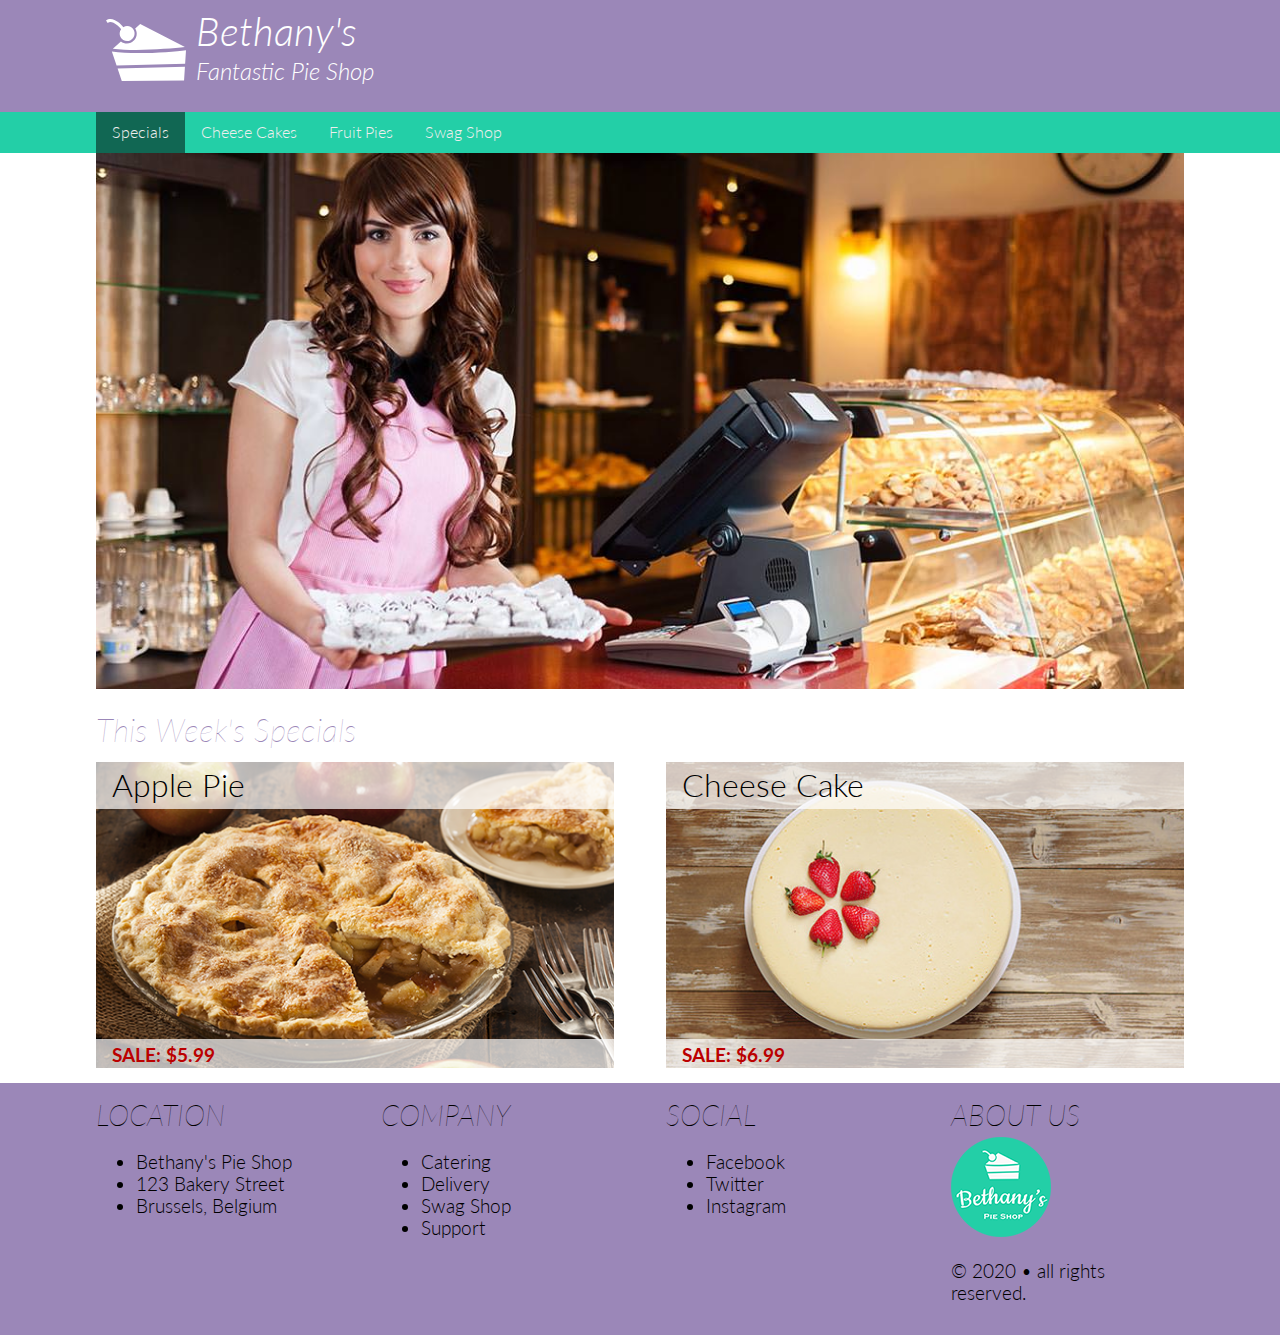
==== Without boostrap/index.html @ c8080414 "first commit" ====
<!doctype html>
<html lang="en">
<head>
<meta charset="UTF-8">
    <meta name="viewport" content="width=device-width, initial-scale=1, maximum-scale=1">
    
    <link href="https://fonts.googleapis.com/css2?family=Lato:ital,wght@0,300;0,700;1,300&display=swap" rel="stylesheet">
    
    <link href="css/styles.css" rel="stylesheet">

    
<title>Home | Bethany's Pie Shop</title>
</head>

<body>
    <header class="clearfix">
    <div class="row limited">
        <section class="column small-12">
        <img src="images/logo.svg" alt="Bethany's Pie Shop Logo">
        <h1>Bethany's</h1>
        <h2>Fantastic Pie Shop</h2>
        </section>
    </div> <!-- end row -->
    </header>
    
    <nav class="clearfix">
        <div class="row limited">
        <button id="hamburgerBtn">&#9776;</button>
        <ul id="primaryNav">
            <li class="active"><a href="index.html">Specials</a></li>
            <li><a href="cheeseCakes.html">Cheese Cakes</a></li>
            <li><a href="fruitPies.html">Fruit Pies</a></li>
            <li><a href="#">Swag Shop</a></li>
        </ul>
            </div> <!-- end row -->
    </nav>
    
    <main class="clearfix">
        <div class="row limited">
            <section class="column small-12">
                <img src="images/hero.jpg" alt="Bethany at Work" width="1140" height="561">
            </section>
        </div><!-- end row -->
        
        <div class="row limited">
            <section class="column small-12">
                <h1>This Week's Specials</h1>
            </section>
        </div><!-- end row -->
        
        <div class="row limited">
            <section class="column small-12 medium-6 labeled">
                <h6>Apple Pie</h6>
                <img src="products/pie-apple.jpg" alt="apple pie">
                <p>SALE: $5.99</p>
            </section>
            <section class="column small-12 medium-6 labeled">
                <h6>Cheese Cake</h6>
                <img src="products/cake-plain.jpg" alt="apple pie">
                <p>SALE: $6.99</p>
            </section>
        </div><!-- end row -->
        
        
        
    
    </main>
    
    <footer class="clearfix">
        <div class="row limited">
<section class="column small-12 medium-6 large-3">
    <h2>Location</h2>
    <ul>
        <li>Bethany's Pie Shop</li>
        <li>123 Bakery Street</li> 
        <li>Brussels, Belgium</li>
    </ul>
</section>
<section class="column small-12 medium-6 large-3">
    <h2>Company</h2>
    <ul>
        <li>Catering</li>
        <li>Delivery</li> 
        <li>Swag Shop</li>
        <li>Support</li>
    </ul>
</section>
<section class="column small-12 medium-6 large-3">
    <h2>Social</h2>
    <ul>
        <li>Facebook</li>
        <li>Twitter</li> 
        <li>Instagram</li>
    </ul>
</section>
<section class="column small-12 medium-6 large-3">
    <h2>About Us</h2>
    <img src="images/logo2.png" alt="logo">
    <p>&copy; 2020 &bull; all rights reserved.</p>
</section>
</div> <!-- end row -->
    </footer>
    
    <script src="js/menuToggle.js"></script> 
    
</body>
</html>
---- Without boostrap/css/styles.css ----
/*! normalize.css v8.0.1 | MIT License | github.com/necolas/normalize.css */
/* Document
   ========================================================================== */
/**
 * 1. Correct the line height in all browsers.
 * 2. Prevent adjustments of font size after orientation changes in iOS.
 */
html {
  line-height: 1.15;
  /* 1 */
  -webkit-text-size-adjust: 100%;
  /* 2 */ }

/* Sections
   ========================================================================== */
/**
 * Remove the margin in all browsers.
 */
body {
  margin: 0; }

/**
 * Render the `main` element consistently in IE.
 */
main {
  display: block; }

/**
 * Correct the font size and margin on `h1` elements within `section` and
 * `article` contexts in Chrome, Firefox, and Safari.
 */
h1 {
  font-size: 2em;
  margin: 0.67em 0; }

/* Grouping content
   ========================================================================== */
/**
 * 1. Add the correct box sizing in Firefox.
 * 2. Show the overflow in Edge and IE.
 */
hr {
  box-sizing: content-box;
  /* 1 */
  height: 0;
  /* 1 */
  overflow: visible;
  /* 2 */ }

/**
 * 1. Correct the inheritance and scaling of font size in all browsers.
 * 2. Correct the odd `em` font sizing in all browsers.
 */
pre {
  font-family: monospace, monospace;
  /* 1 */
  font-size: 1em;
  /* 2 */ }

/* Text-level semantics
   ========================================================================== */
/**
 * Remove the gray background on active links in IE 10.
 */
a {
  background-color: transparent; }

/**
 * 1. Remove the bottom border in Chrome 57-
 * 2. Add the correct text decoration in Chrome, Edge, IE, Opera, and Safari.
 */
abbr[title] {
  border-bottom: none;
  /* 1 */
  text-decoration: underline;
  /* 2 */
  text-decoration: underline dotted;
  /* 2 */ }

/**
 * Add the correct font weight in Chrome, Edge, and Safari.
 */
b,
strong {
  font-weight: bolder; }

/**
 * 1. Correct the inheritance and scaling of font size in all browsers.
 * 2. Correct the odd `em` font sizing in all browsers.
 */
code,
kbd,
samp {
  font-family: monospace, monospace;
  /* 1 */
  font-size: 1em;
  /* 2 */ }

/**
 * Add the correct font size in all browsers.
 */
small {
  font-size: 80%; }

/**
 * Prevent `sub` and `sup` elements from affecting the line height in
 * all browsers.
 */
sub,
sup {
  font-size: 75%;
  line-height: 0;
  position: relative;
  vertical-align: baseline; }

sub {
  bottom: -0.25em; }

sup {
  top: -0.5em; }

/* Embedded content
   ========================================================================== */
/**
 * Remove the border on images inside links in IE 10.
 */
img {
  border-style: none; }

/* Forms
   ========================================================================== */
/**
 * 1. Change the font styles in all browsers.
 * 2. Remove the margin in Firefox and Safari.
 */
button,
input,
optgroup,
select,
textarea {
  font-family: inherit;
  /* 1 */
  font-size: 100%;
  /* 1 */
  line-height: 1.15;
  /* 1 */
  margin: 0;
  /* 2 */ }

/**
 * Show the overflow in IE.
 * 1. Show the overflow in Edge.
 */
button,
input {
  /* 1 */
  overflow: visible; }

/**
 * Remove the inheritance of text transform in Edge, Firefox, and IE.
 * 1. Remove the inheritance of text transform in Firefox.
 */
button,
select {
  /* 1 */
  text-transform: none; }

/**
 * Correct the inability to style clickable types in iOS and Safari.
 */
button,
[type="button"],
[type="reset"],
[type="submit"] {
  -webkit-appearance: button; }

/**
 * Remove the inner border and padding in Firefox.
 */
button::-moz-focus-inner,
[type="button"]::-moz-focus-inner,
[type="reset"]::-moz-focus-inner,
[type="submit"]::-moz-focus-inner {
  border-style: none;
  padding: 0; }

/**
 * Restore the focus styles unset by the previous rule.
 */
button:-moz-focusring,
[type="button"]:-moz-focusring,
[type="reset"]:-moz-focusring,
[type="submit"]:-moz-focusring {
  outline: 1px dotted ButtonText; }

/**
 * Correct the padding in Firefox.
 */
fieldset {
  padding: 0.35em 0.75em 0.625em; }

/**
 * 1. Correct the text wrapping in Edge and IE.
 * 2. Correct the color inheritance from `fieldset` elements in IE.
 * 3. Remove the padding so developers are not caught out when they zero out
 *    `fieldset` elements in all browsers.
 */
legend {
  box-sizing: border-box;
  /* 1 */
  color: inherit;
  /* 2 */
  display: table;
  /* 1 */
  max-width: 100%;
  /* 1 */
  padding: 0;
  /* 3 */
  white-space: normal;
  /* 1 */ }

/**
 * Add the correct vertical alignment in Chrome, Firefox, and Opera.
 */
progress {
  vertical-align: baseline; }

/**
 * Remove the default vertical scrollbar in IE 10+.
 */
textarea {
  overflow: auto; }

/**
 * 1. Add the correct box sizing in IE 10.
 * 2. Remove the padding in IE 10.
 */
[type="checkbox"],
[type="radio"] {
  box-sizing: border-box;
  /* 1 */
  padding: 0;
  /* 2 */ }

/**
 * Correct the cursor style of increment and decrement buttons in Chrome.
 */
[type="number"]::-webkit-inner-spin-button,
[type="number"]::-webkit-outer-spin-button {
  height: auto; }

/**
 * 1. Correct the odd appearance in Chrome and Safari.
 * 2. Correct the outline style in Safari.
 */
[type="search"] {
  -webkit-appearance: textfield;
  /* 1 */
  outline-offset: -2px;
  /* 2 */ }

/**
 * Remove the inner padding in Chrome and Safari on macOS.
 */
[type="search"]::-webkit-search-decoration {
  -webkit-appearance: none; }

/**
 * 1. Correct the inability to style clickable types in iOS and Safari.
 * 2. Change font properties to `inherit` in Safari.
 */
::-webkit-file-upload-button {
  -webkit-appearance: button;
  /* 1 */
  font: inherit;
  /* 2 */ }

/* Interactive
   ========================================================================== */
/*
 * Add the correct display in Edge, IE 10+, and Firefox.
 */
details {
  display: block; }

/*
 * Add the correct display in all browsers.
 */
summary {
  display: list-item; }

/* Misc
   ========================================================================== */
/**
 * Add the correct display in IE 10+.
 */
template {
  display: none; }

/**
 * Add the correct display in IE 10.
 */
[hidden] {
  display: none; }

html {
  -webkit-text-size-adjust: 100%;
  -ms-text-size-adjust: 100%; }

* {
  -moz-box-sizing: border-box;
  -webkit-box-sizing: border-box;
  box-sizing: border-box; }

body {
  font-family: 'Lato', sans-serif;
  font-size: 16px;
  font-weight: 300; }

/* grid section */
.row {
  clear: both; }

.column {
  float: left;
  padding: 0 2vw;
  margin: 0 0 .75rem 0; }

.small-12 {
  width: 100%; }

.small-6 {
  width: 50%; }

.limited {
  max-width: 1140px;
  margin: auto; }

header {
  background-color: #9b87b8; }

header img {
  float: left;
  height: 85px;
  padding: 10px; }

header h1, header h2 {
  margin: 0;
  color: #fff;
  font-weight: 300;
  font-style: italic; }

header h1 {
  padding: .5rem 0 0 0;
  font-size: 1.95rem; }

header h2 {
  padding: .2rem 0 0 0;
  font-size: 1.05rem; }

button#hamburgerBtn {
  background: none;
  border: none;
  color: #fff;
  font-size: 2.4rem;
  cursor: pointer;
  padding: 0 30px 0 2vw; }

nav {
  background-color: #23cfa7; }

nav ul {
  margin: 0;
  padding: 0; }

nav ul li {
  list-style-type: none; }

nav a {
  display: block;
  padding: .8rem 0;
  color: #eee;
  text-align: center;
  text-decoration: none; }

nav li.active {
  background-color: rgba(0, 0, 0, 0.5); }

nav a:hover {
  background-color: rgba(0, 0, 0, 0.2); }

nav ul.open {
  display: block; }

nav ul {
  display: none; }

main img {
  width: 100%;
  height: auto; }

main h1, main h3 {
  font-weight: 100;
  color: #9b87b8;
  font-style: italic;
  margin: .5rem 0 .1rem 0; }

main h1 {
  font-size: 2rem; }

main h2 {
  font-size: 1.2rem; }

main p {
  font-size: 1.2rem;
  margin: 0 0 .3rem 0; }

.labeled {
  position: relative; }

.labeled h6, .labeled p {
  position: absolute;
  background-color: rgba(255, 255, 255, 0.7);
  margin: 0;
  width: 100%;
  padding: .3rem 1rem; }

.labeled h6 {
  top: 0;
  font-size: 2rem;
  font-weight: 300; }

.labeled p {
  bottom: 0;
  font-weight: 700;
  color: #b00; }

footer {
  background-color: #9b87b8;
  font-size: 1.2rem; }

footer h2 {
  font-style: italic;
  font-weight: 100;
  text-transform: uppercase;
  margin: 1rem 0 .3rem 0; }

.clearfix:after {
  content: "";
  display: table;
  clear: both; }

@media only screen and (min-width: 768px) {
  header h1 {
    font-size: 2.5rem; }

  header h2 {
    font-size: 1.5rem; }

  header img {
    height: 100px; }

  .medium-6 {
    width: 50%; }

  .medium-4 {
    width: 33.333333%; }

  nav button {
    display: none; }

  nav ul {
    display: block; }

  nav li {
    width: 25%;
    float: left; } }
/* end of media  queries */
@media only screen and (min-width: 1024px) {
  .large-3 {
    width: 25%; }

  nav ul {
    margin-left: 2vw; }

  nav li {
    width: auto; }

  nav a {
    padding: .7rem 1rem; } }
/* end of media  queries */
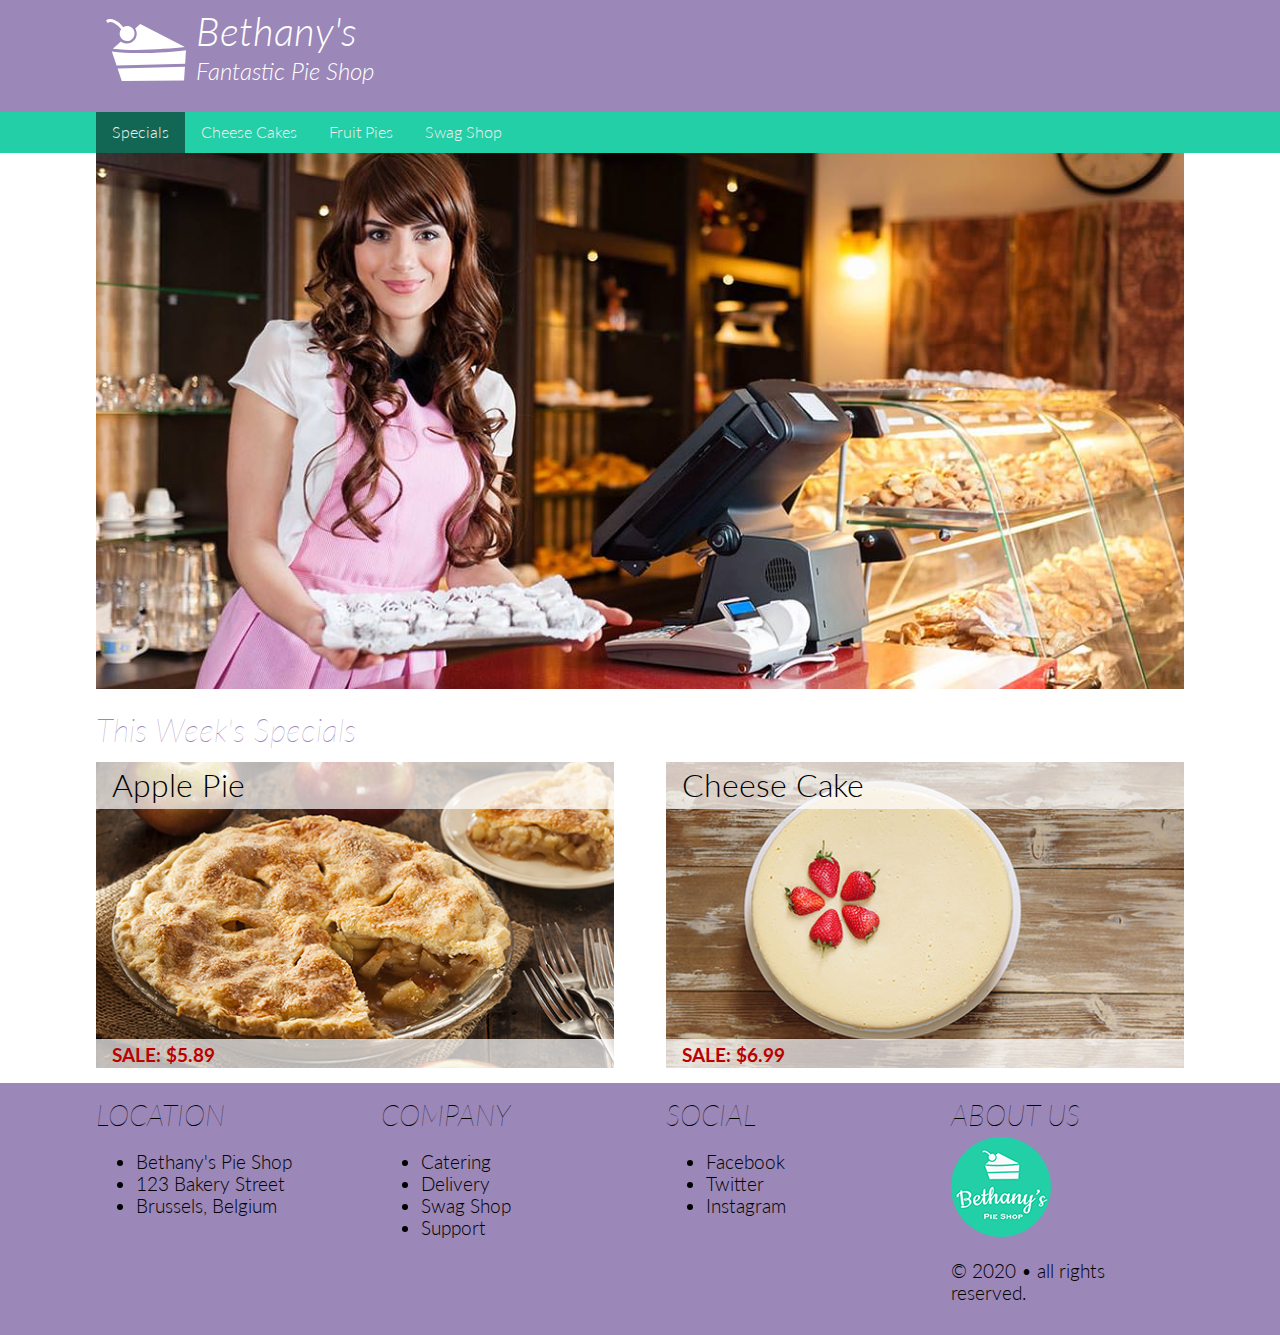
==== commit 1fe1693b: "first commit" ====
--- a/Without boostrap/index.html
+++ b/Without boostrap/index.html
@@ -52,7 +52,7 @@
             <section class="column small-12 medium-6 labeled">
                 <h6>Apple Pie</h6>
                 <img src="products/pie-apple.jpg" alt="apple pie">
-                <p>SALE: $5.99</p>
+                <p>SALE: $5.89</p>
             </section>
             <section class="column small-12 medium-6 labeled">
                 <h6>Cheese Cake</h6>
